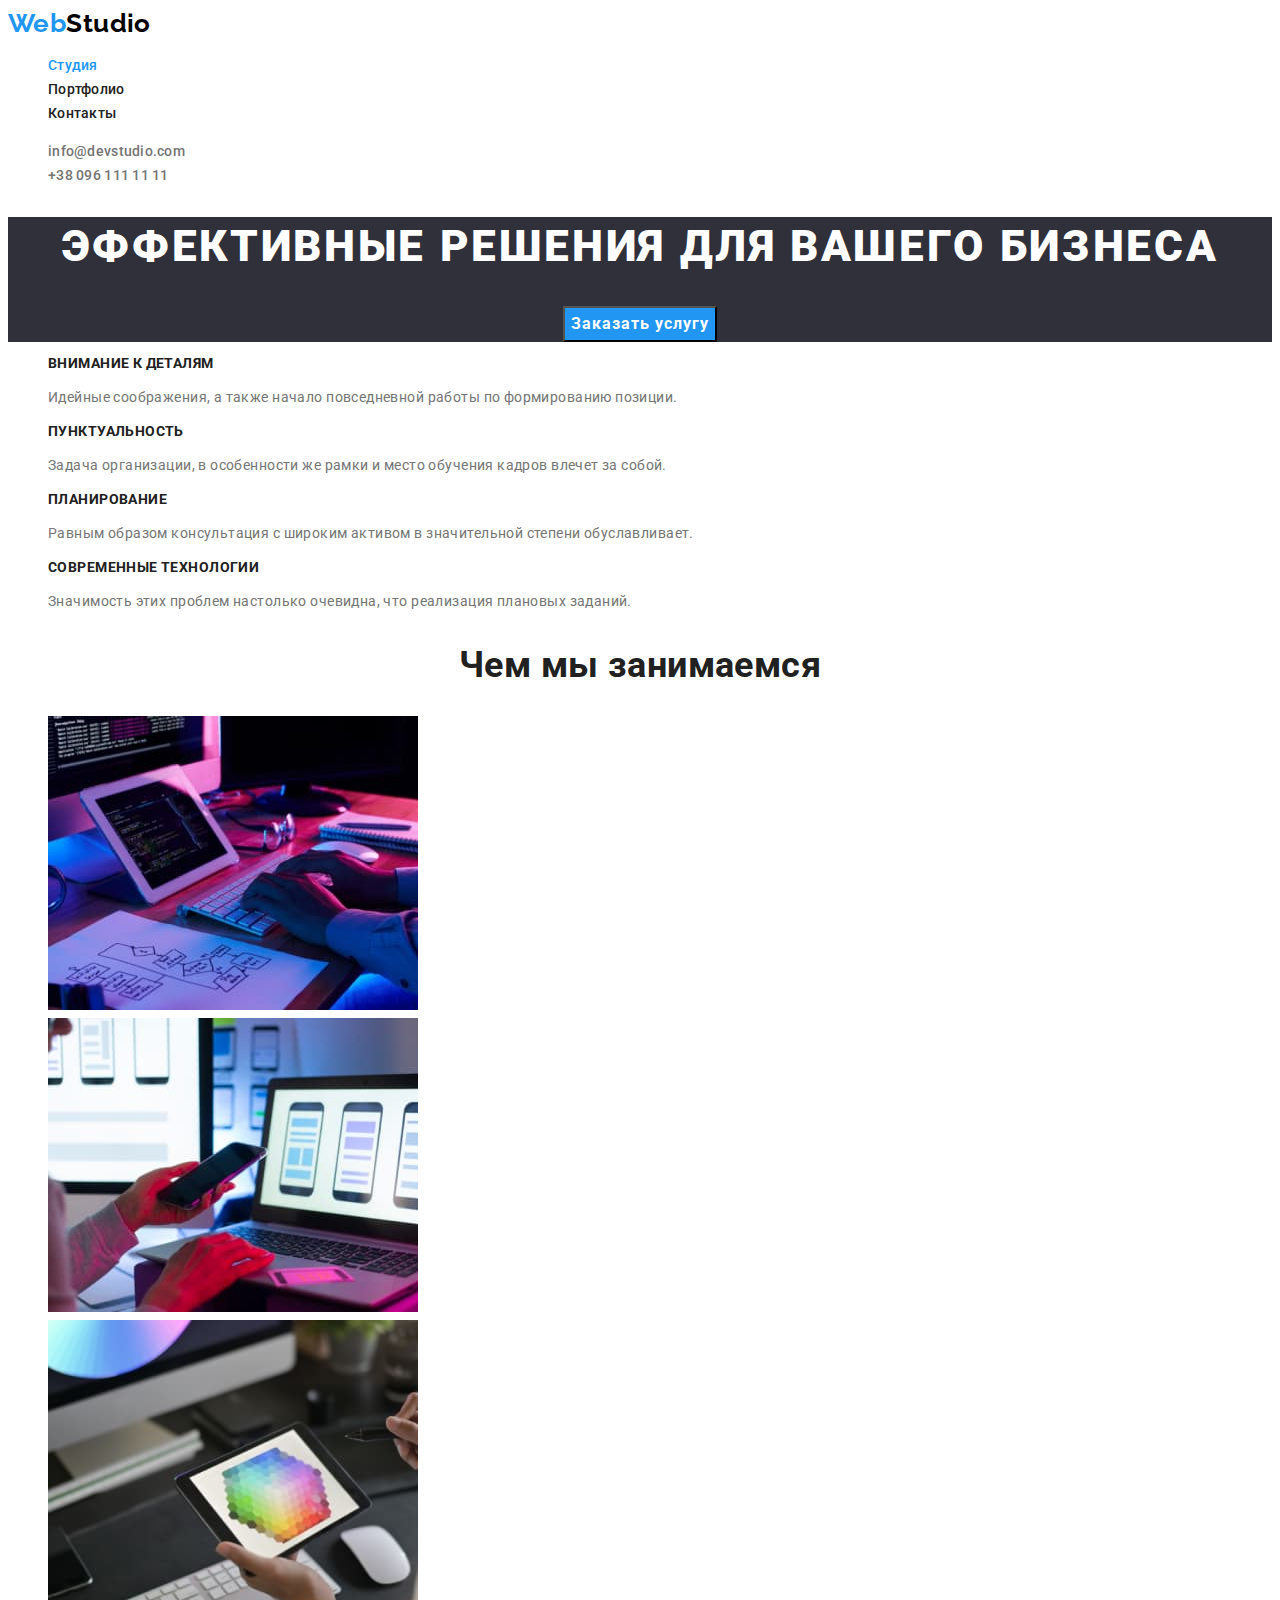
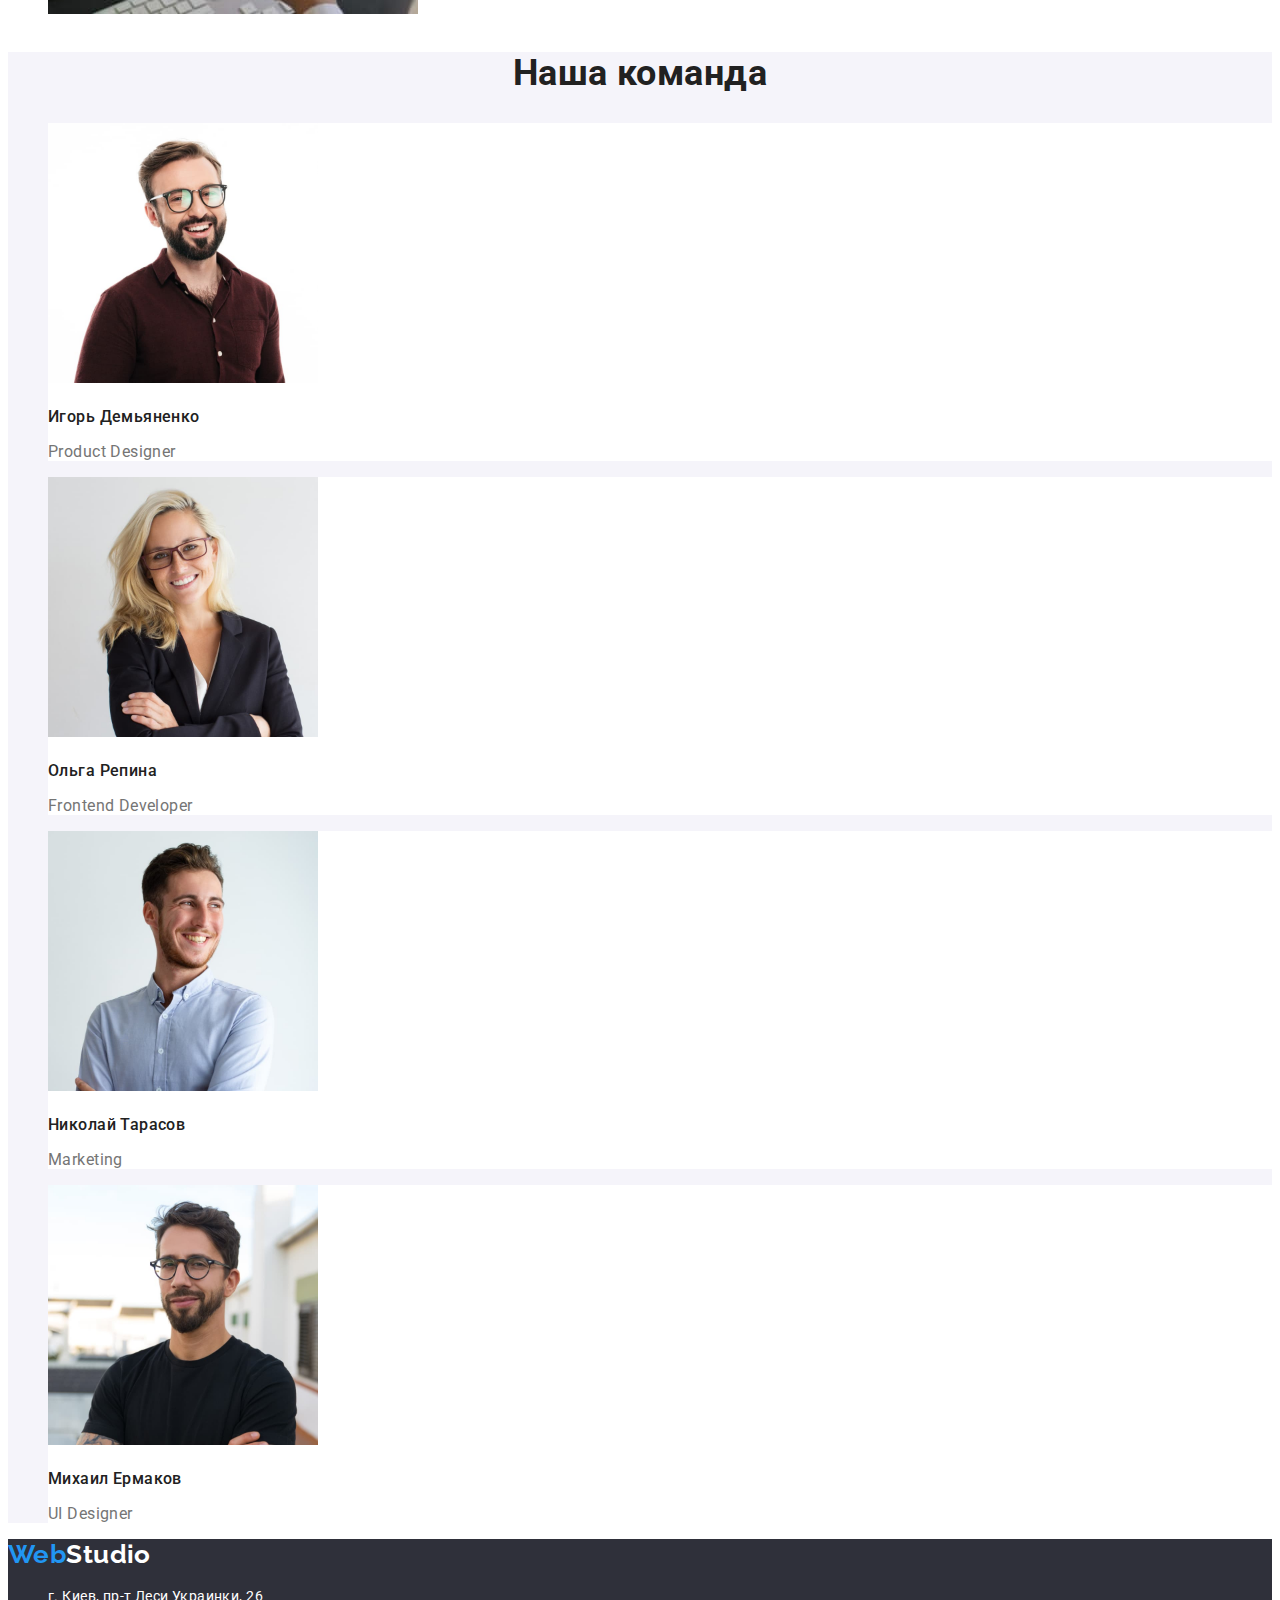
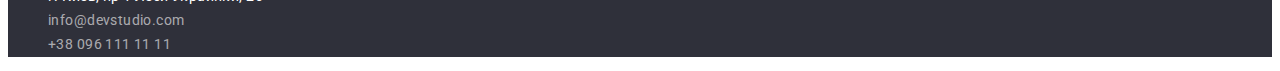
==== index.html @ 686fd7a0 "Добавлены оформления цвета и шрифта текста" ====
<!DOCTYPE html>
<html lang="ru">
<head>
    <meta charset="UTF-8">
    <meta http-equiv="X-UA-Compatible" content="IE=edge">
    <meta name="viewport" content="width=device-width, initial-scale=1.0">
    <title>Студия</title>
    <link rel="preconnect" href="https://fonts.googleapis.com">
    <link rel="preconnect" href="https://fonts.gstatic.com" crossorigin>
    <link href="https://fonts.googleapis.com/css2?family=Raleway:wght@700&family=Roboto:wght@400;500;700;900&display=swap"
        rel="stylesheet">
    <link rel="stylesheet" href="./css/styles.css">
</head>
<body>
    <header>
        <nav >
            <a href="./index.html" class="logo"><span class="part-logo">Web</span>Studio</a>
            <ul class="site-nav list">
                <li><a href="./index.html" class="link current">Студия</a></li>
                <li><a href="./portfolio.html" class="link">Портфолио</a></li>
                <li><a href="" class="link">Контакты</a></li>
            </ul>
        </nav>
            <ul class="contacts list">
                <li><a href="mailto:info@devstudio.com" class="link">info@devstudio.com</a></li>
                <li><a href="tel:+380961111111" class="link">+38 096 111 11 11</a></li>
            </ul>
            
                
    </header>

    <main>

        <section class="hero">
            <h1 class="hero-title">Эффективные решения для вашего бизнеса</h1>
            <button type="button" class="hero-button"> Заказать услугу</button>
        </section>

        <section class="section">
            <h2 class="visually-hidden">Преимущества</h2>
            <ul class="features-list list">
                <li>
                    <h3 class="title">Внимание к деталям</h3>
                    <p>Идейные соображения, а также начало повседневной работы по формированию позиции.</p>
                </li>
                <li>
                    <h3 class="title">Пунктуальность</h3>
                    <p>Задача организации, в особенности же рамки и место обучения кадров влечет за собой.</p>
                </li>
                <li>
                    <h3 class="title">Планирование</h3>
                    <p>Равным образом консультация с широким активом в значительной степени обуславливает.</p>
                </li>
                <li>
                    <h3 class="title">Современные технологии</h3>
                    <p>Значимость этих проблем настолько очевидна, что реализация плановых заданий.</p>
                </li>
            </ul>
        </section>

        <section class="activity">
            <h2 class="activity-title">Чем мы занимаемся</h2>
            <ul class="activity-list list">
                <li><img src="./images/box1.jpg" alt="Картинка1" width="370"></li>
                <li><img src="./images/box2.jpg" alt="Картинка2" width="370"></li>
                <li><img src="./images/box3.jpg" alt="Картинка3" width="370"></li>
            </ul>
            
        </section>

        <section class="team">
            <h2 class="team-title">Наша команда</h2>

            <ul class="team-list list">
                <li class="employee">
                    <img src="./images/photo1.jpg" alt="Игорь Демьяненко" width="270">
                    <h3 class="name">Игорь Демьяненко</h3>
                    <p class="position">Product Designer</p>
                </li>
                <li class="employee">
                    <img src="./images/photo2.jpg" alt="Ольга Репина" width="270">
                    <h3 class="name">Ольга Репина</h3>
                    <p class="position">Frontend Developer</p>
                </li>
                <li class="employee">
                    <img src="./images/photo3.jpg" alt="Николай Тарасов" width="270">
                    <h3 class="name">Николай Тарасов</h3>
                    <p class="position">Marketing</p>
                </li >
                <li class="employee">
                    <img src="./images/photo4.jpg" alt="Михаил Ермаков" width="270">
                    <h3 class="name">Михаил Ермаков</h3>
                    <p class="position">UI Designer</p>
                </li>
            </ul>
        </section>
    </main>

    <footer>
        <a href="./index.html" class="footer-logo"><span class="part-logo">Web</span>Studio</a>

        <address>
            <ul class="address-list list">
                <li><a href="https://www.google.com.ua/maps/place/%D0%B1%D1%83%D0%BB.+%D0%9B%D0%B5%D1%81%D0%B8+%D0%A3%D0%BA%D1%80%D0%B0%D0%B8%D0%BD%D0%BA%D0%B8,+26,+%D0%9A%D0%B8%D0%B5%D0%B2,+02000/@50.4265807,30.5383858,17z/data=!3m1!4b1!4m5!3m4!1s0x40d4cf0e033ecbe9:0x57a4dffefec77da0!8m2!3d50.4265807!4d30.5383858?hl=ru" class="place">г. Киев, пр-т Леси Украинки, 26</a></li>
                <li><a href="mailto:info@devstudio.com" class="link">info@devstudio.com</a></li>
                <li><a href="tel:+380961111111" class="link">+38 096 111 11 11</a></li>
            </ul>
            
        </address>




    </footer>

    


</body>
</html>
---- css/styles.css ----
:root {
    --primery-text-color: #757575;
    --title-text-color: #212121;
    --accent-color: #2196F3;
    --primary-white-color: #fff;
    --primary-black-color: #000;
    --hero-and-footer-color:#2F303A;
    --secondary-bcg-color:#F5F4FA;
    --secondary-address-color:rgba(255, 255, 255, 0.6);
}

body {
    background-color: var(--primary-white-color);
    color: var(--primery-text-color);
    font-family: Roboto,sans-serif;
    font-size: 14px;
    line-height: 1.71;
    letter-spacing: 0.03em;
}

.list {
    list-style: none;
}

.visually-hidden {
    position: absolute;
    width: 1px;
    height: 1px;
    margin: -1px;
    border: 0;
    padding: 0;
    white-space: nowrap;
    clip-path: inset(100%);
    clip: rect(0 0 0 0);
    overflow: hidden;
} 

.logo{
    color: var(--primary-black-color);
    text-decoration: none;
    font-family: Raleway,sans-serif;
    font-weight: 700;
    font-size: 26px;
    line-height: 1.19;
}

.logo:focus {
    color: var(--accent-color);
}

.part-logo{
    color: var(--accent-color);
}

.site-nav .link{
    color: var(--title-text-color);
    text-decoration: none;
    font-weight: 500;
    line-height: 1.14;
    letter-spacing: 0.02em;
}

.site-nav .link:hover,
.site-nav .link:focus {
    color: var(--accent-color);
}

.site-nav .link.current{
    color: var(--accent-color);
}

.contacts .link{
    color: var(--primery-text-color);
    text-decoration: none;
    font-weight: 500;
    line-height: 1.14;
    letter-spacing: 0.02em;
}

.contacts .link:hover,
.contacts .link:focus{
    color: var(--accent-color);
}
.hero{
    background-color: var(--hero-and-footer-color);
    text-align: center;
}
.hero .hero-title{
    color: var(--primary-white-color);
    font-weight: 900;
    font-size: 44px;
    line-height: 1.36;
    letter-spacing: 0.06em;
    text-transform: uppercase;
}

.hero-button{
    cursor: pointer;
    background-color: var(--accent-color);
    color: var(--primary-white-color);
    font-family: inherit;
    font-weight: 700;
    font-size: 16px;
    line-height: 30px;
    letter-spacing: 0.06em;
}

.features-list .title{
    color: var(--title-text-color);
    font-weight: 700;
    font-size: 14px;
    line-height: 1.14;
    text-transform: uppercase;
}

.activity .activity-title {
    color: var(--title-text-color);
    font-weight: 700;
    font-size: 36px;
    line-height: 1.17;
    text-align: center;
}

.team{
    background-color: #F5F4FA;
}

.team-list .employee{
    background-color: var(--primary-white-color);
}

.team .team-title{
    color: var(--title-text-color);
    font-style: normal;
    font-size: 36px;
    line-height: 1.17;
    text-align: center;   
}

.employee .name{
    color: var(--title-text-color);
    font-weight: 500;
    font-size: 16px;
    line-height: 1.19;
}

.employee .position{
    font-weight: 400;
    font-size: 16px;
    line-height: 1.19;
}

footer {
    background-color: var(--hero-and-footer-color);
}

.footer-logo {
    color:var(--primary-white-color);
    text-decoration: none;
    font-family: Raleway, sans-serif;
    font-weight: 700;
    font-size: 26px;
    line-height: 1.19;
}

address{
    font-style: normal;
}

.address-list .place{
    color: var(--primary-white-color);
    text-decoration: none;
}

.address-list .place:focus,
.address-list .place:hover{
    color: var(--accent-color);
}

.address-list .link{
    color: var(--secondary-address-color);
    text-decoration: none;
}

.address-list .link:focus,
.address-list .link:hover {
    color: var(--accent-color);
}

.filter-button{
    cursor:pointer;
    background-color: #F5F4FA;
    color: var(--title-text-color);
    font-family: inherit;
    font-weight: 500;
    font-size: 16px;
    line-height: 1.63;
}

.filter-button:hover,
.filter-button:focus{
    background-color: var(--accent-color);
    color: var(--primary-white-color);
}

.projects-list .name{
    color: var(--title-text-color);
    font-weight: 700;
    font-size: 18px;
    line-height: 2;
    letter-spacing: 0.06em;

}

.projects-list .type{
    font-size: 16px;
    line-height: 30px; 
}
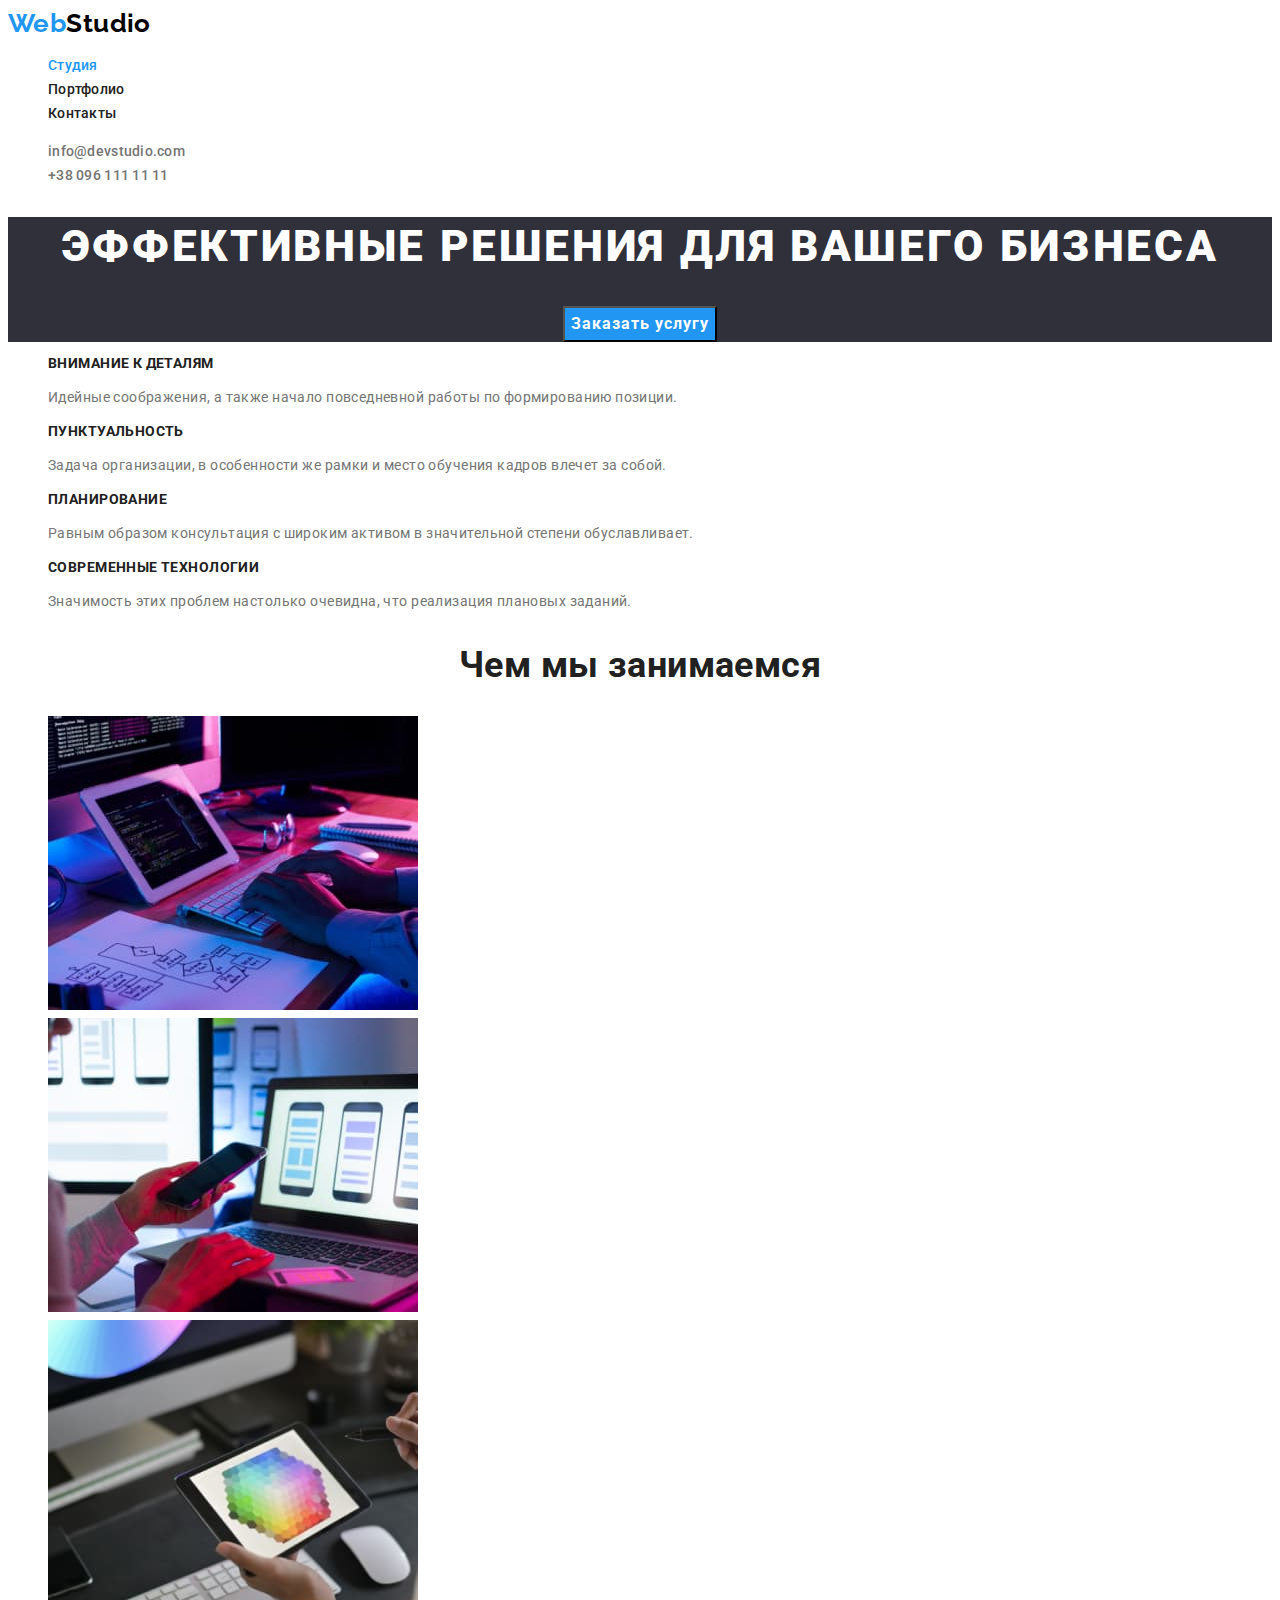
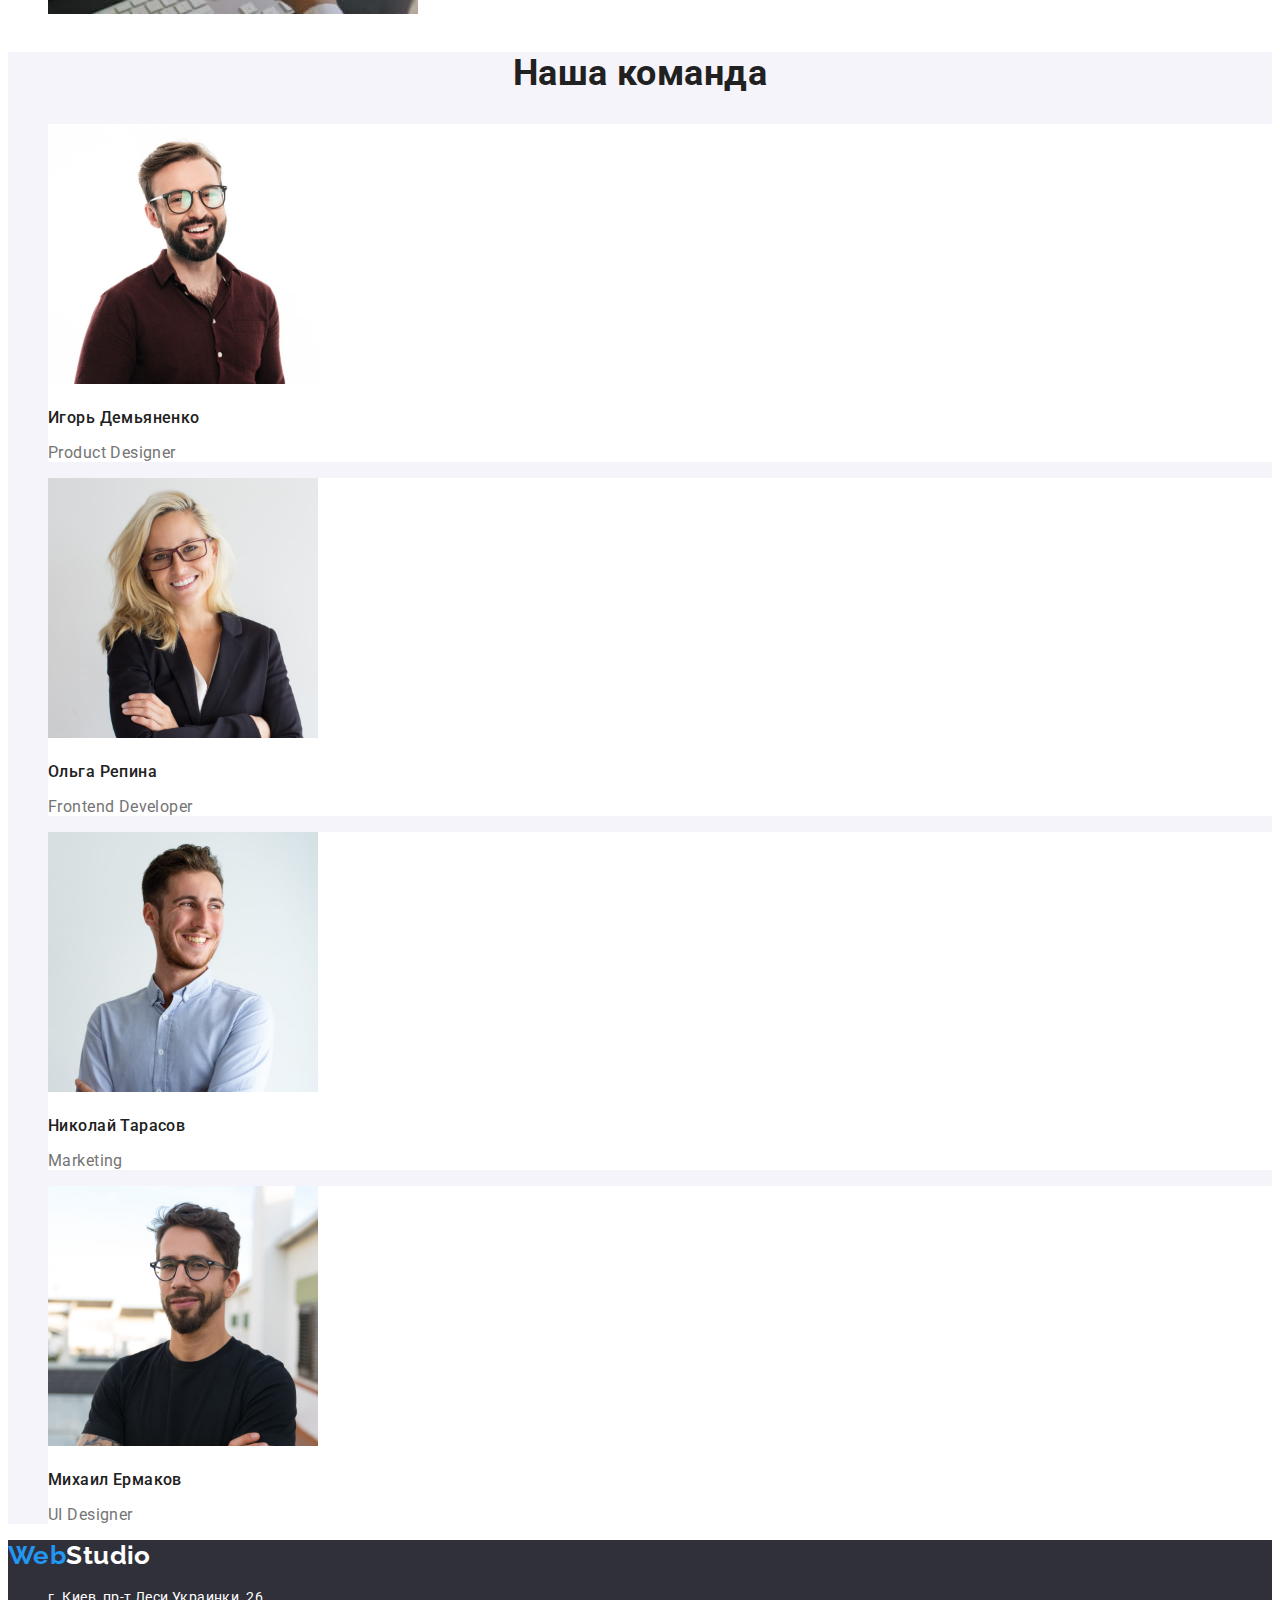
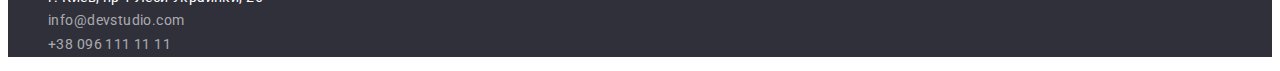
==== commit 4a9ecd18: "Исправленное Д.З" ====
--- a/index.html
+++ b/index.html
@@ -59,7 +59,7 @@
         </section>
 
         <section class="activity">
-            <h2 class="activity-title">Чем мы занимаемся</h2>
+            <h2 class="section-title">Чем мы занимаемся</h2>
             <ul class="activity-list list">
                 <li><img src="./images/box1.jpg" alt="Картинка1" width="370"></li>
                 <li><img src="./images/box2.jpg" alt="Картинка2" width="370"></li>
@@ -69,7 +69,7 @@
         </section>
 
         <section class="team">
-            <h2 class="team-title">Наша команда</h2>
+            <h2 class="section-title">Наша команда</h2>
 
             <ul class="team-list list">
                 <li class="employee">
--- a/css/styles.css
+++ b/css/styles.css
@@ -101,21 +101,19 @@
     font-family: inherit;
     font-weight: 700;
     font-size: 16px;
-    line-height: 30px;
+    line-height: 1.88;
     letter-spacing: 0.06em;
 }
 
 .features-list .title{
     color: var(--title-text-color);
-    font-weight: 700;
     font-size: 14px;
     line-height: 1.14;
     text-transform: uppercase;
 }
 
-.activity .activity-title {
-    color: var(--title-text-color);
-    font-weight: 700;
+.section-title {
+    color: var(--title-text-color);
     font-size: 36px;
     line-height: 1.17;
     text-align: center;
@@ -129,14 +127,6 @@
     background-color: var(--primary-white-color);
 }
 
-.team .team-title{
-    color: var(--title-text-color);
-    font-style: normal;
-    font-size: 36px;
-    line-height: 1.17;
-    text-align: center;   
-}
-
 .employee .name{
     color: var(--title-text-color);
     font-weight: 500;
@@ -203,9 +193,13 @@
     color: var(--primary-white-color);
 }
 
+.active{
+    background-color: var(--accent-color);
+    color: var(--primary-white-color);
+}
+
 .projects-list .name{
     color: var(--title-text-color);
-    font-weight: 700;
     font-size: 18px;
     line-height: 2;
     letter-spacing: 0.06em;
@@ -214,7 +208,7 @@
 
 .projects-list .type{
     font-size: 16px;
-    line-height: 30px; 
-}
-
-
+    line-height: 1.88; 
+}
+
+
